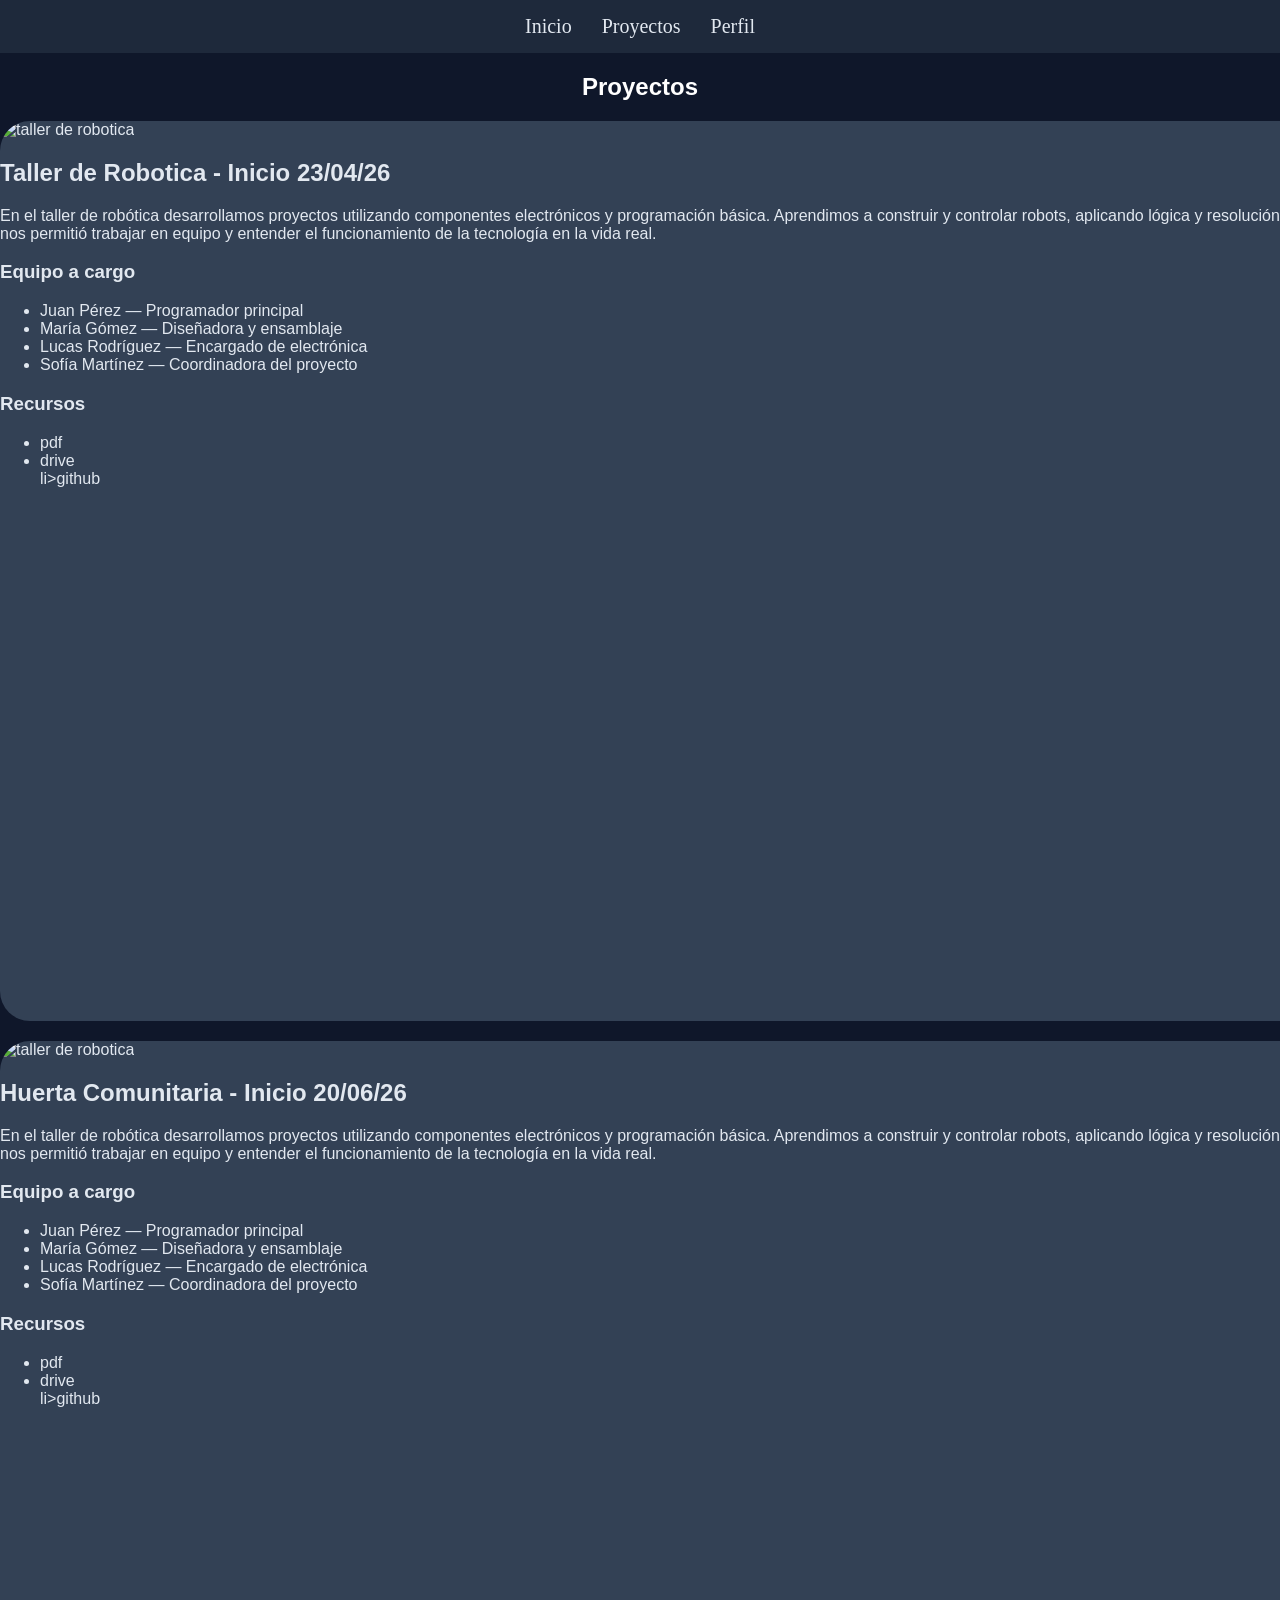
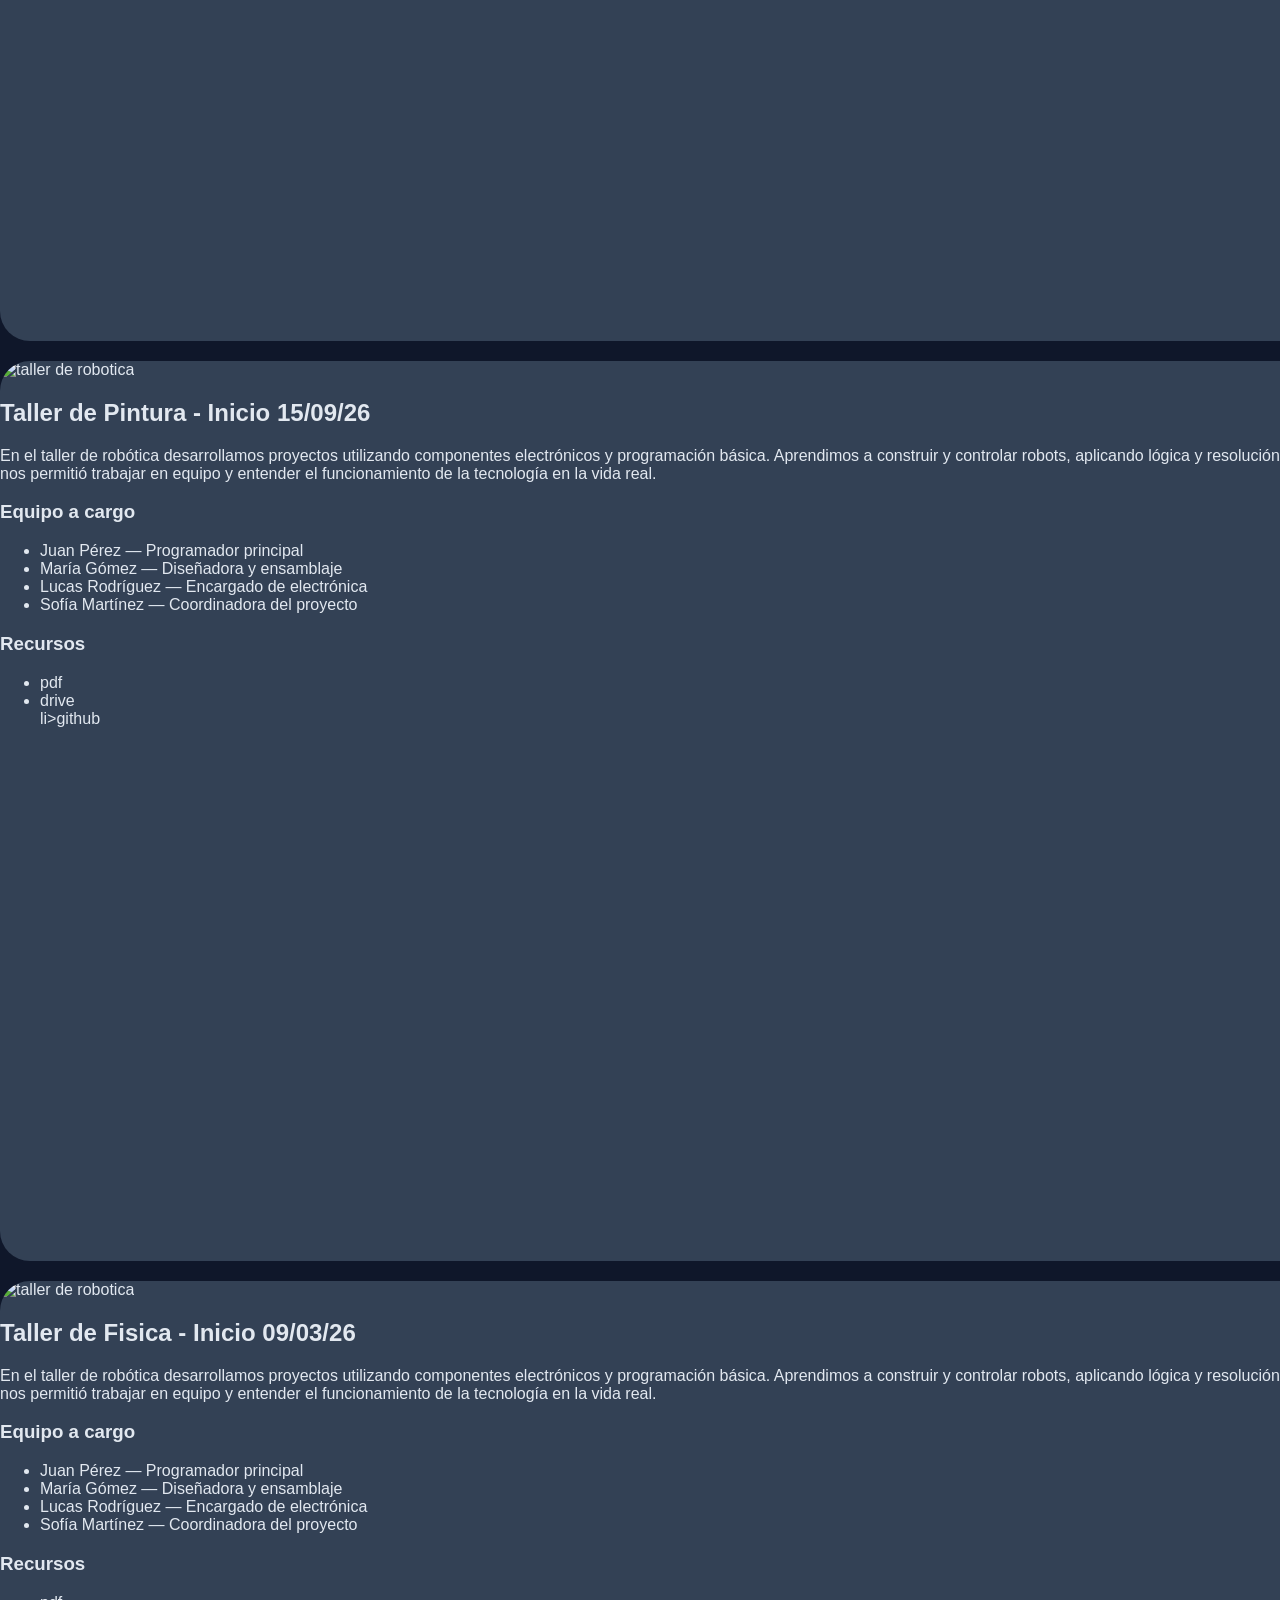
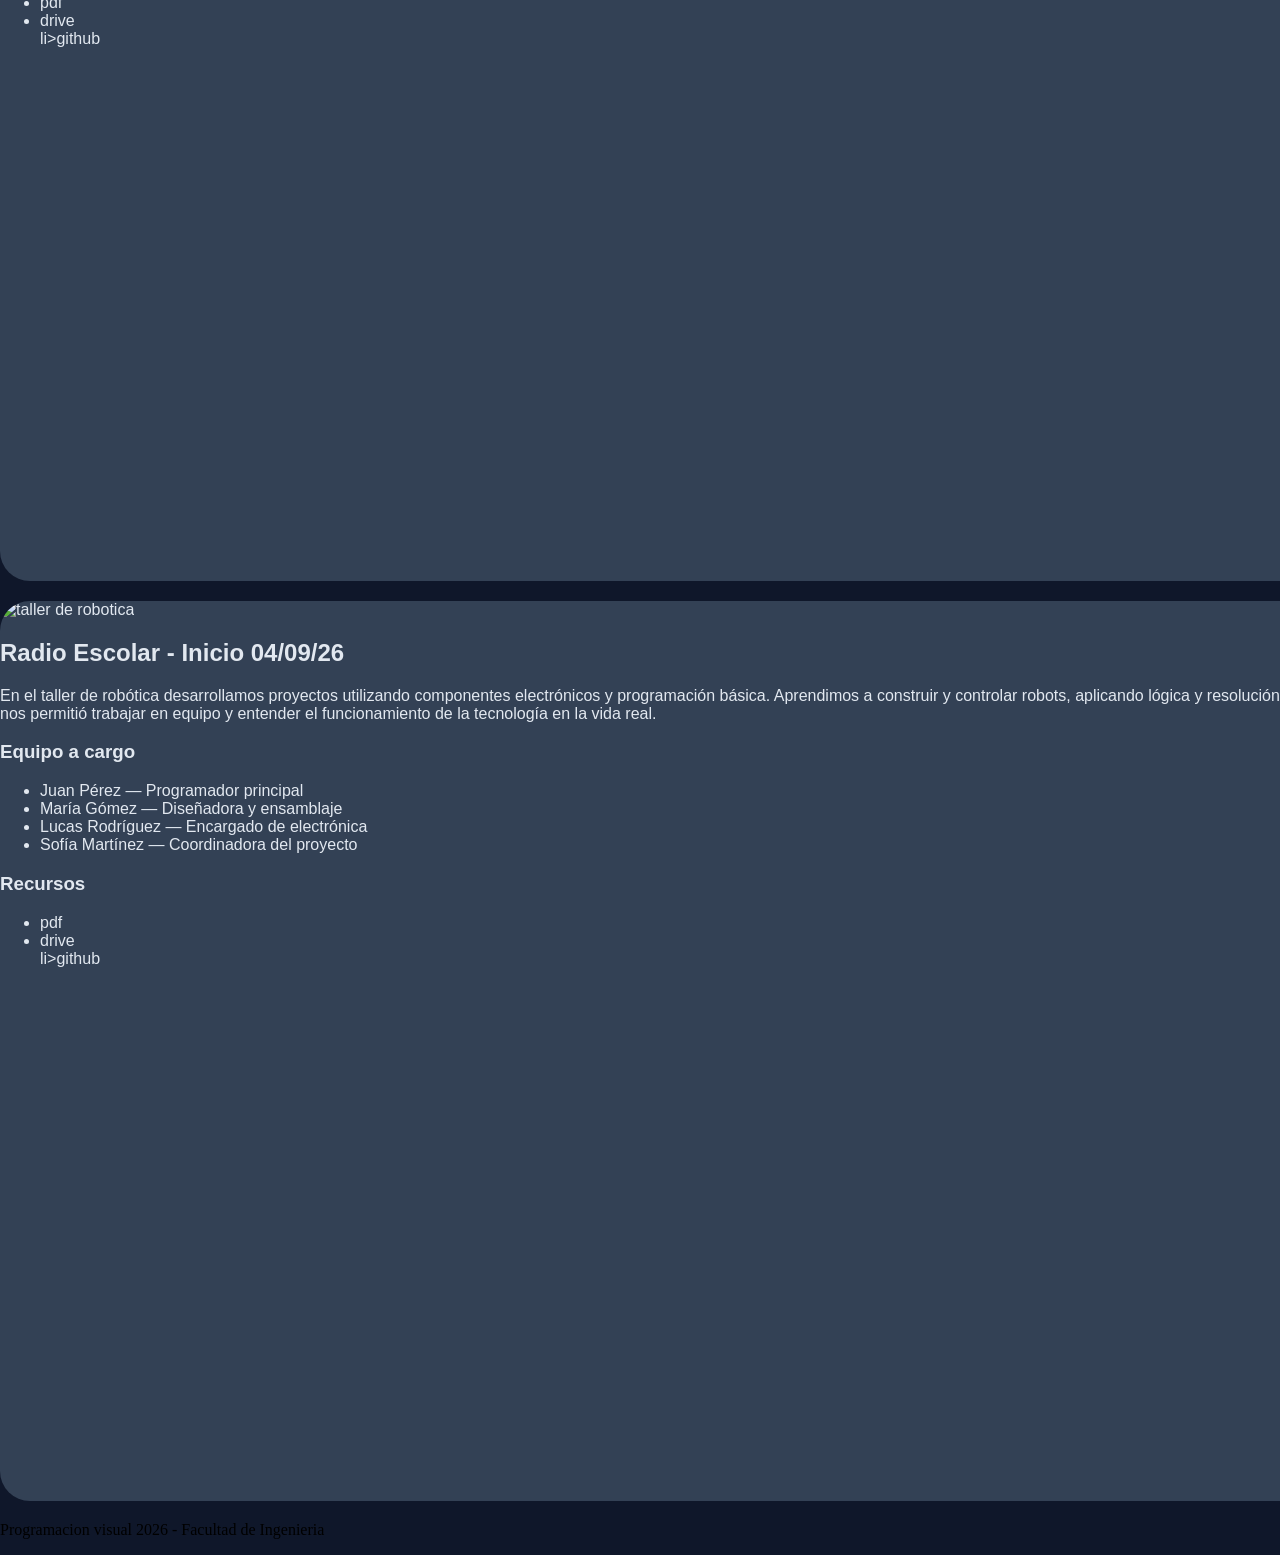
==== detalle.html @ f20a5916 "agrego carpeta de imagenes y realizo cambios en detalle" ====
<!DOCTYPE html>
<html lang="en">
<head>
    <meta charset="UTF-8">
    <meta name="viewport" content="width=device-width, initial-scale=1.0">
    <title>Detalles</title>
    <link rel="stylesheet" href="css/styledetalle.css">

</head>
<body>

   
     <nav>
        <ul class="menu">
            <li><a href="index.html">Inicio</a></li>
            <li><a href="proyecto.html">Proyectos</a></li>
            <li><a href="perfil.html">Perfil</a></li>
        </ul>
    </nav>

    <section class="sec-proyectos" >
           <h1 class="titulo-proyecto">
            Proyectos
           </h1>
           
          <article class="proyecto">
                <img class="imgtaller" src="imagenes/robotica.png" alt="taller de robotica">
              <h2>Taller de Robotica - Inicio 23/04/26</h2>
                   <p class="textoproyecto">En el taller de robótica desarrollamos proyectos utilizando componentes electrónicos y programación básica. Aprendimos a construir y controlar robots, aplicando lógica y resolución de problemas. Este proyecto nos permitió trabajar en equipo y entender el funcionamiento de la tecnología en la vida real. </p> 
                <h3 class="equipoacargo">Equipo a cargo</h3>
                    <ul>
                      <li>Juan Pérez — Programador principal</li>
                      <li>María Gómez — Diseñadora y ensamblaje</li>
                      <li>Lucas Rodríguez — Encargado de electrónica</li>
                      <li>Sofía Martínez — Coordinadora del proyecto</li>
                    </ul> 
                   <h3>Recursos</h3>
                       <ul>
                         <li>pdf</li>
                         <li>drive</li>
                        li>github</li>
                  </ul>
            </article>

              <article class="proyecto">
                <img class="imgtaller" src="imagenes/huerta.png" alt="taller de robotica">
              <h2>Huerta Comunitaria - Inicio 20/06/26</h2>
                   <p class="textoproyecto">En el taller de robótica desarrollamos proyectos utilizando componentes electrónicos y programación básica. Aprendimos a construir y controlar robots, aplicando lógica y resolución de problemas. Este proyecto nos permitió trabajar en equipo y entender el funcionamiento de la tecnología en la vida real. </p> 
                <h3 class="equipoacargo">Equipo a cargo</h3>
                    <ul>
                      <li>Juan Pérez — Programador principal</li>
                      <li>María Gómez — Diseñadora y ensamblaje</li>
                      <li>Lucas Rodríguez — Encargado de electrónica</li>
                      <li>Sofía Martínez — Coordinadora del proyecto</li>
                    </ul> 
                   <h3>Recursos</h3>
                       <ul>
                         <li>pdf</li>
                         <li>drive</li>
                        li>github</li>
                  </ul>
             </article>

               <article class="proyecto">
                <img class="imgtaller" src="imagenes/pintura.png" alt="taller de robotica">
              <h2>Taller de Pintura - Inicio 15/09/26</h2>
                   <p class="textoproyecto">En el taller de robótica desarrollamos proyectos utilizando componentes electrónicos y programación básica. Aprendimos a construir y controlar robots, aplicando lógica y resolución de problemas. Este proyecto nos permitió trabajar en equipo y entender el funcionamiento de la tecnología en la vida real. </p> 
                <h3 class="equipoacargo">Equipo a cargo</h3>
                    <ul>
                      <li>Juan Pérez — Programador principal</li>
                      <li>María Gómez — Diseñadora y ensamblaje</li>
                      <li>Lucas Rodríguez — Encargado de electrónica</li>
                      <li>Sofía Martínez — Coordinadora del proyecto</li>
                    </ul> 
                   <h3>Recursos</h3>
                       <ul>
                         <li>pdf</li>
                         <li>drive</li>
                        li>github</li>
                  </ul>
             </article>

               <article class="proyecto">
                <img class="imgtaller" src="imagenes/tallerfisica.png" alt="taller de robotica">
              <h2>Taller de Fisica -  Inicio 09/03/26</h2>
                   <p class="textoproyecto">En el taller de robótica desarrollamos proyectos utilizando componentes electrónicos y programación básica. Aprendimos a construir y controlar robots, aplicando lógica y resolución de problemas. Este proyecto nos permitió trabajar en equipo y entender el funcionamiento de la tecnología en la vida real. </p> 
                <h3 class="equipoacargo">Equipo a cargo</h3>
                    <ul>
                      <li>Juan Pérez — Programador principal</li>
                      <li>María Gómez — Diseñadora y ensamblaje</li>
                      <li>Lucas Rodríguez — Encargado de electrónica</li>
                      <li>Sofía Martínez — Coordinadora del proyecto</li>
                    </ul> 
                   <h3>Recursos</h3>
                       <ul>
                         <li>pdf</li>
                         <li>drive</li>
                        li>github</li>
                  </ul>
             </article>
                <article class="proyecto">
                <img class="imgtaller" src="imagenes/radio.png" alt="taller de robotica">
              <h2>Radio Escolar - Inicio 04/09/26</h2>
                   <p class="textoproyecto">En el taller de robótica desarrollamos proyectos utilizando componentes electrónicos y programación básica. Aprendimos a construir y controlar robots, aplicando lógica y resolución de problemas. Este proyecto nos permitió trabajar en equipo y entender el funcionamiento de la tecnología en la vida real. </p> 
                <h3 class="equipoacargo">Equipo a cargo</h3>
                    <ul>
                      <li>Juan Pérez — Programador principal</li>
                      <li>María Gómez — Diseñadora y ensamblaje</li>
                      <li>Lucas Rodríguez — Encargado de electrónica</li>
                      <li>Sofía Martínez — Coordinadora del proyecto</li>
                    </ul> 
                   <h3>Recursos</h3>
                       <ul>
                         <li>pdf</li>
                         <li>drive</li>
                        li>github</li>
                  </ul>
             </article>

    </section>
      <footer>
       <p>Programacion visual 2026  -   Facultad de Ingenieria</p>  
      </footer>
</body>
</html>
---- css/styledetalle.css ----
:root {
  /* Colores Principales */
  --color-primary:  #334155;    /* Botones | Cajas*/
  --color-tex-primary: white;
  --color-secondary: #64748b;  /* Texto secundario */
  --fondo-general: #0f172a;           /* Fondo general */ 
  /* Tipografía */
  --font-main: 'Inter', sans-serif;
  
}
body{
   background-color: var(--fondo-general);
   margin: 0;
}
.menu{
    display: flex;
  justify-content: center; 
  gap: 30px;
  list-style: none;
  padding: 15px;
  margin: 0;
  background-color: #1e293b;
}
.menu li a{
      text-decoration: none;
  color: #e2e8f0;
  font-size: 20px;
  transition: 0.3s;
}
.menu li a:hover{
    color: #3b82f6;
}
.sec-proyecto{
    width: 100%;
    height: 100px;
   background-color: #1e293b;
}
.titulo-proyecto{
    color: var(--color-tex-primary);
    font-family: var(--font-main);
    text-align: center;

}
.imgtaller{
 width: 1500px;
  height: 500px;
  
  
}
.proyecto{
    background-color: var(--color-primary);
    color: #e2e8f0;
    width: 1500px;
    height: 900px;
    margin: auto;
    overflow: hidden;
    border-radius: 30px;
    font-family: var(--font-main);
    margin-bottom: 20px;
}
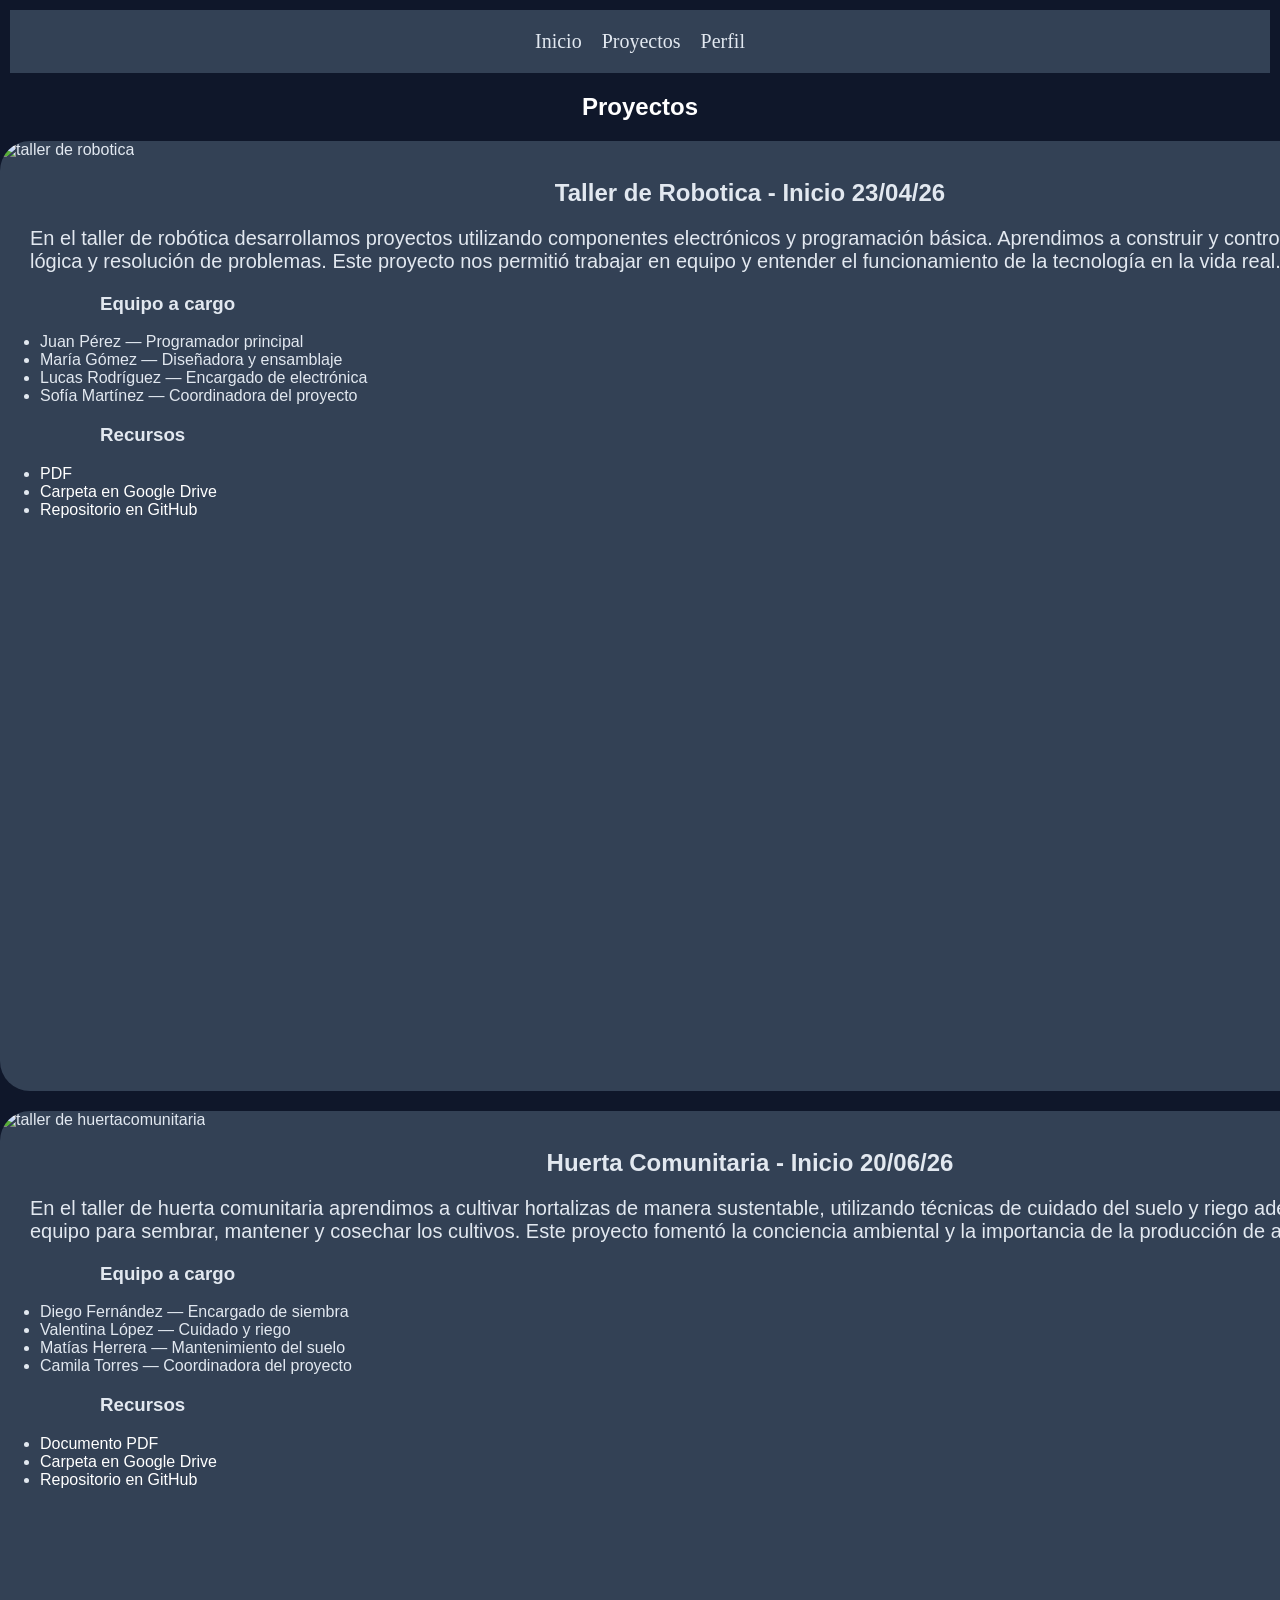
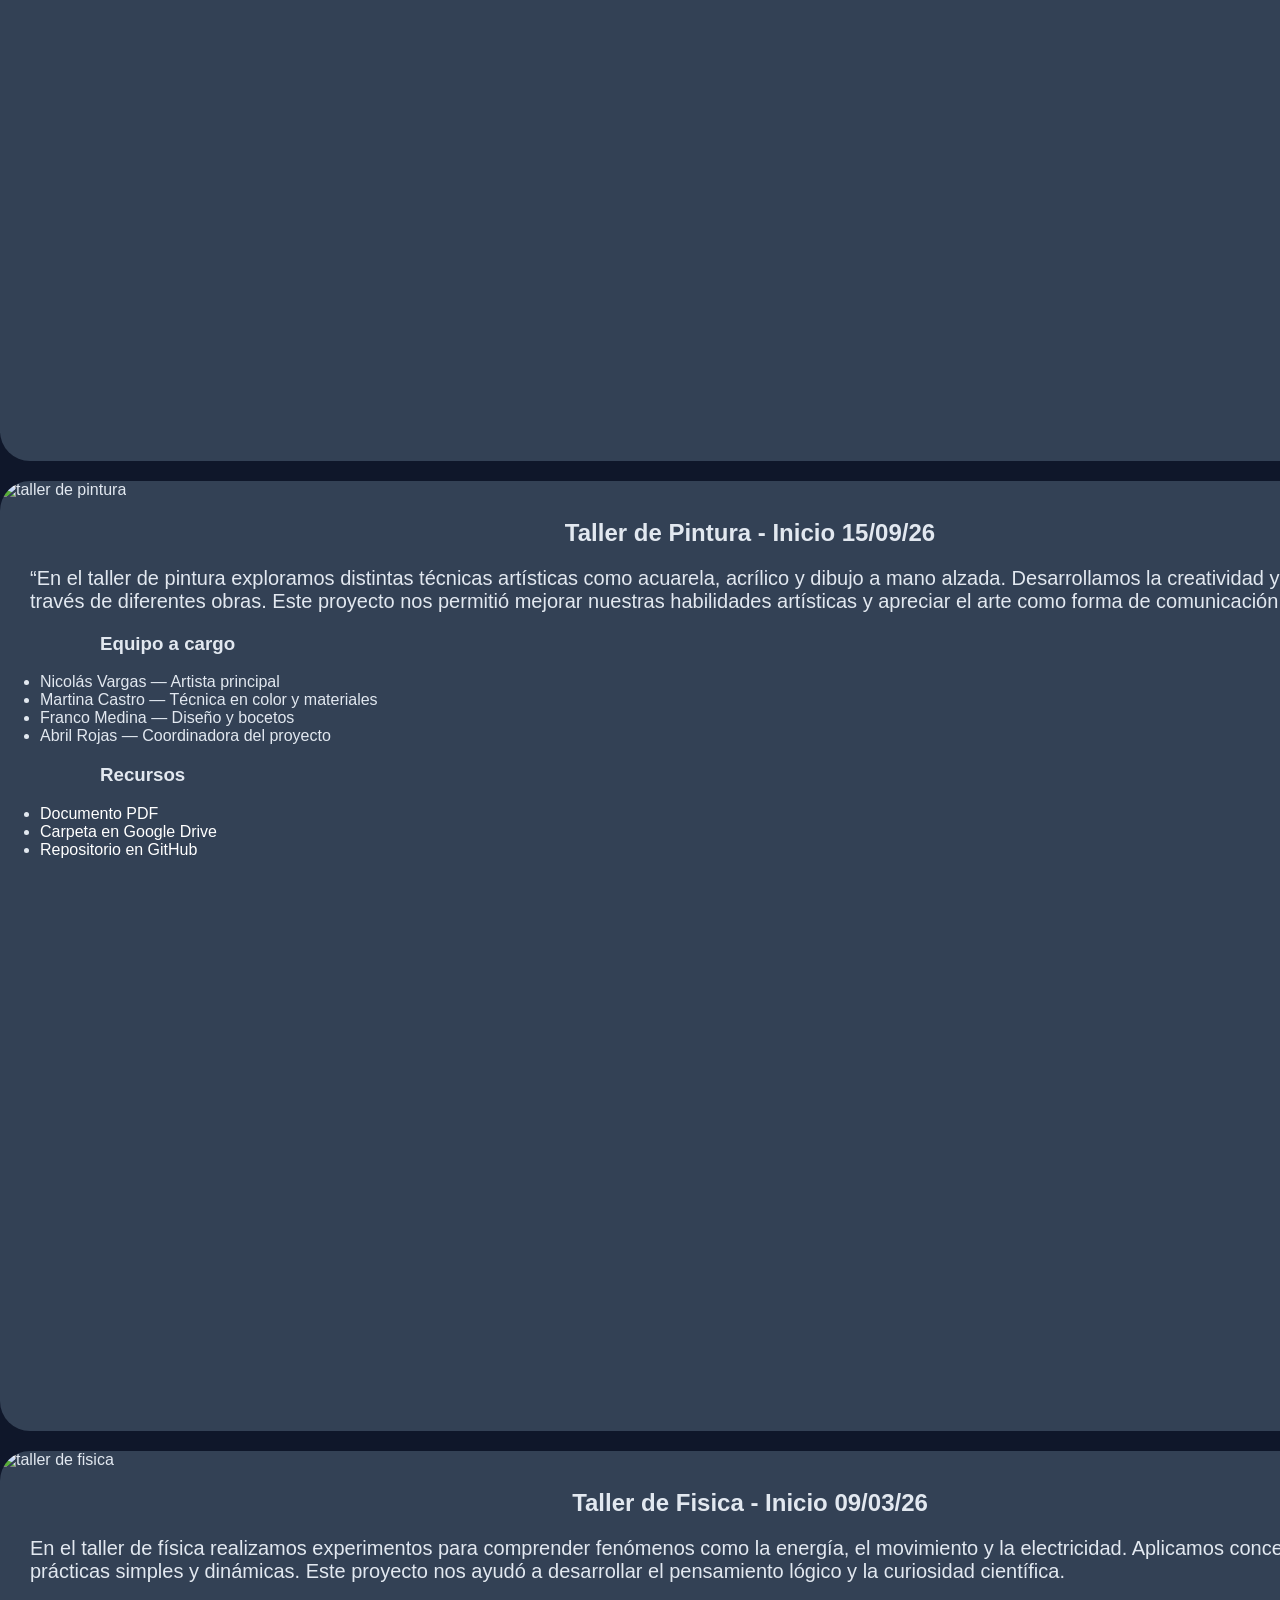
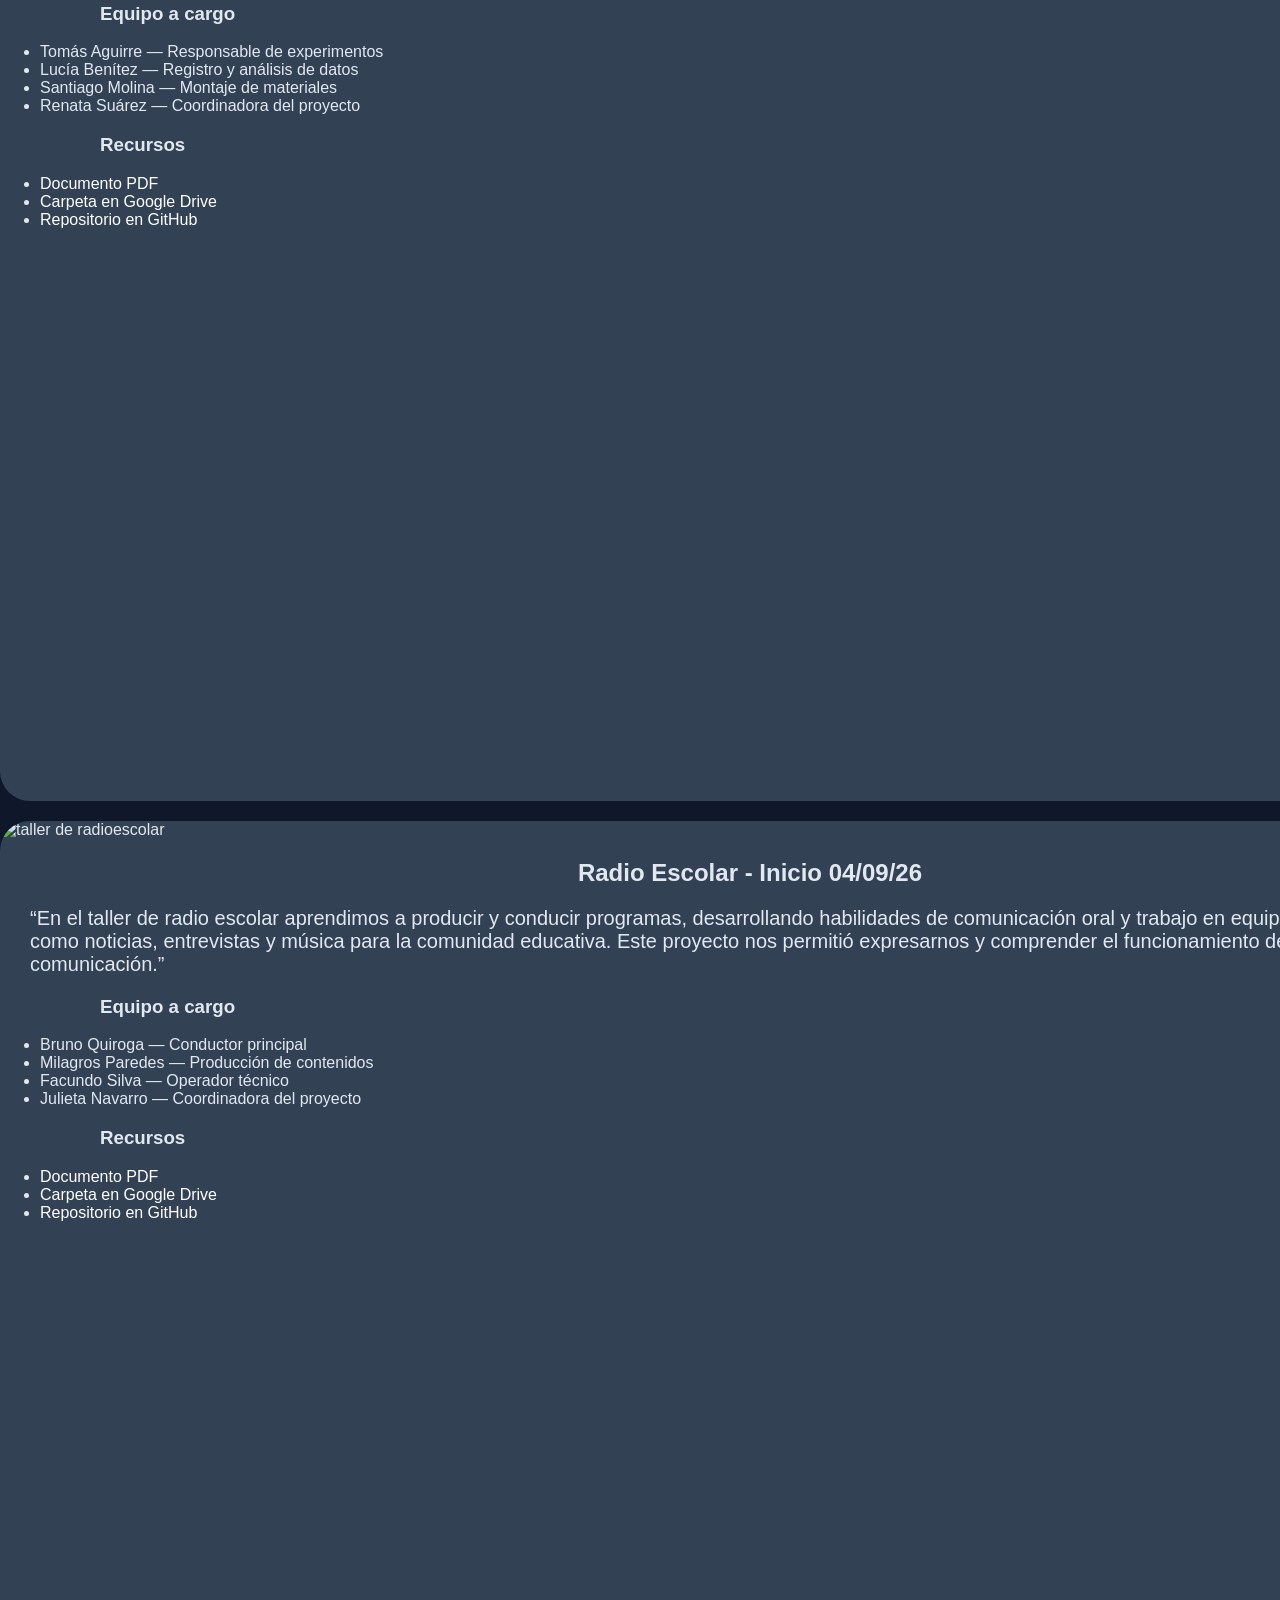
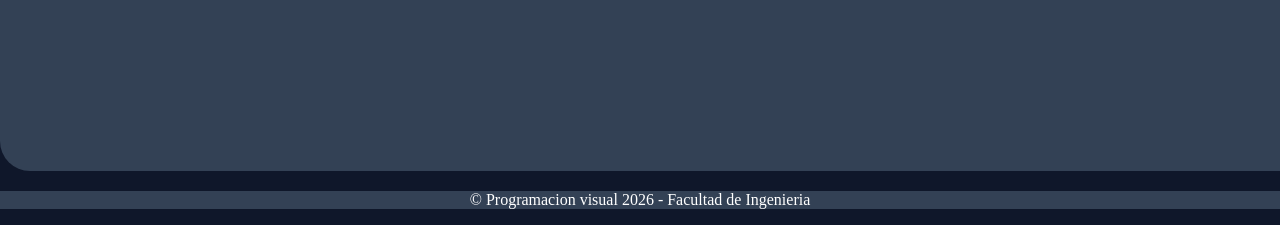
==== commit 5cd95b3c: "terminado detalle e index" ====
--- a/detalle.html
+++ b/detalle.html
@@ -1,125 +1,141 @@
 <!DOCTYPE html>
 <html lang="en">
+
 <head>
-    <meta charset="UTF-8">
-    <meta name="viewport" content="width=device-width, initial-scale=1.0">
-    <title>Detalles</title>
-    <link rel="stylesheet" href="css/styledetalle.css">
+  <meta charset="UTF-8">
+  <meta name="viewport" content="width=device-width, initial-scale=1.0">
+  <title>Detalles</title>
+  <link rel="stylesheet" href="css/styledetalle.css">
 
 </head>
+
 <body>
 
-   
-     <nav>
-        <ul class="menu">
-            <li><a href="index.html">Inicio</a></li>
-            <li><a href="proyecto.html">Proyectos</a></li>
-            <li><a href="perfil.html">Perfil</a></li>
-        </ul>
-    </nav>
 
-    <section class="sec-proyectos" >
-           <h1 class="titulo-proyecto">
-            Proyectos
-           </h1>
-           
-          <article class="proyecto">
-                <img class="imgtaller" src="imagenes/robotica.png" alt="taller de robotica">
-              <h2>Taller de Robotica - Inicio 23/04/26</h2>
-                   <p class="textoproyecto">En el taller de robótica desarrollamos proyectos utilizando componentes electrónicos y programación básica. Aprendimos a construir y controlar robots, aplicando lógica y resolución de problemas. Este proyecto nos permitió trabajar en equipo y entender el funcionamiento de la tecnología en la vida real. </p> 
-                <h3 class="equipoacargo">Equipo a cargo</h3>
-                    <ul>
-                      <li>Juan Pérez — Programador principal</li>
-                      <li>María Gómez — Diseñadora y ensamblaje</li>
-                      <li>Lucas Rodríguez — Encargado de electrónica</li>
-                      <li>Sofía Martínez — Coordinadora del proyecto</li>
-                    </ul> 
-                   <h3>Recursos</h3>
-                       <ul>
-                         <li>pdf</li>
-                         <li>drive</li>
-                        li>github</li>
-                  </ul>
-            </article>
+  <nav>
+    <ul class="menu">
+      <li><a href="index.html">Inicio</a></li>
+      <li><a href="proyectos.html">Proyectos</a></li>
+      <li><a href="perfil.html">Perfil</a></li>
+    </ul>
+  </nav>
 
-              <article class="proyecto">
-                <img class="imgtaller" src="imagenes/huerta.png" alt="taller de robotica">
-              <h2>Huerta Comunitaria - Inicio 20/06/26</h2>
-                   <p class="textoproyecto">En el taller de robótica desarrollamos proyectos utilizando componentes electrónicos y programación básica. Aprendimos a construir y controlar robots, aplicando lógica y resolución de problemas. Este proyecto nos permitió trabajar en equipo y entender el funcionamiento de la tecnología en la vida real. </p> 
-                <h3 class="equipoacargo">Equipo a cargo</h3>
-                    <ul>
-                      <li>Juan Pérez — Programador principal</li>
-                      <li>María Gómez — Diseñadora y ensamblaje</li>
-                      <li>Lucas Rodríguez — Encargado de electrónica</li>
-                      <li>Sofía Martínez — Coordinadora del proyecto</li>
-                    </ul> 
-                   <h3>Recursos</h3>
-                       <ul>
-                         <li>pdf</li>
-                         <li>drive</li>
-                        li>github</li>
-                  </ul>
-             </article>
+  <section class="sec-proyectos">
+    <h1 class="titulo-proyecto">
+      Proyectos
+    </h1>
 
-               <article class="proyecto">
-                <img class="imgtaller" src="imagenes/pintura.png" alt="taller de robotica">
-              <h2>Taller de Pintura - Inicio 15/09/26</h2>
-                   <p class="textoproyecto">En el taller de robótica desarrollamos proyectos utilizando componentes electrónicos y programación básica. Aprendimos a construir y controlar robots, aplicando lógica y resolución de problemas. Este proyecto nos permitió trabajar en equipo y entender el funcionamiento de la tecnología en la vida real. </p> 
-                <h3 class="equipoacargo">Equipo a cargo</h3>
-                    <ul>
-                      <li>Juan Pérez — Programador principal</li>
-                      <li>María Gómez — Diseñadora y ensamblaje</li>
-                      <li>Lucas Rodríguez — Encargado de electrónica</li>
-                      <li>Sofía Martínez — Coordinadora del proyecto</li>
-                    </ul> 
-                   <h3>Recursos</h3>
-                       <ul>
-                         <li>pdf</li>
-                         <li>drive</li>
-                        li>github</li>
-                  </ul>
-             </article>
+    <article class="proyecto">
+      <img class="imgtaller" src="imagenes/robotica.png" alt="taller de robotica">
+      <h2 class="tit-taller">Taller de Robotica - Inicio 23/04/26</h2>
+      <p class="textoproyecto">En el taller de robótica desarrollamos proyectos utilizando componentes electrónicos y
+        programación básica. Aprendimos a construir y controlar robots, aplicando lógica y resolución de problemas. Este
+        proyecto nos permitió trabajar en equipo y entender el funcionamiento de la tecnología en la vida real. </p>
+      <h3 class="equipoacargo">Equipo a cargo</h3>
+      <ul>
+        <li>Juan Pérez — Programador principal</li>
+        <li>María Gómez — Diseñadora y ensamblaje</li>
+        <li>Lucas Rodríguez — Encargado de electrónica</li>
+        <li>Sofía Martínez — Coordinadora del proyecto</li>
+      </ul>
+      <h3 class="recursos">Recursos</h3>
+      <ul>
+        <li><a href="recursos/Taller de Robótica.pdf" download="Taller de Robótica.pdf">PDF</a></li>
+        <li><a href="#">Carpeta en Google Drive</a></li>
+        <li><a href="#">Repositorio en GitHub</a></li>
+      </ul>
+    </article>
 
-               <article class="proyecto">
-                <img class="imgtaller" src="imagenes/tallerfisica.png" alt="taller de robotica">
-              <h2>Taller de Fisica -  Inicio 09/03/26</h2>
-                   <p class="textoproyecto">En el taller de robótica desarrollamos proyectos utilizando componentes electrónicos y programación básica. Aprendimos a construir y controlar robots, aplicando lógica y resolución de problemas. Este proyecto nos permitió trabajar en equipo y entender el funcionamiento de la tecnología en la vida real. </p> 
-                <h3 class="equipoacargo">Equipo a cargo</h3>
-                    <ul>
-                      <li>Juan Pérez — Programador principal</li>
-                      <li>María Gómez — Diseñadora y ensamblaje</li>
-                      <li>Lucas Rodríguez — Encargado de electrónica</li>
-                      <li>Sofía Martínez — Coordinadora del proyecto</li>
-                    </ul> 
-                   <h3>Recursos</h3>
-                       <ul>
-                         <li>pdf</li>
-                         <li>drive</li>
-                        li>github</li>
-                  </ul>
-             </article>
-                <article class="proyecto">
-                <img class="imgtaller" src="imagenes/radio.png" alt="taller de robotica">
-              <h2>Radio Escolar - Inicio 04/09/26</h2>
-                   <p class="textoproyecto">En el taller de robótica desarrollamos proyectos utilizando componentes electrónicos y programación básica. Aprendimos a construir y controlar robots, aplicando lógica y resolución de problemas. Este proyecto nos permitió trabajar en equipo y entender el funcionamiento de la tecnología en la vida real. </p> 
-                <h3 class="equipoacargo">Equipo a cargo</h3>
-                    <ul>
-                      <li>Juan Pérez — Programador principal</li>
-                      <li>María Gómez — Diseñadora y ensamblaje</li>
-                      <li>Lucas Rodríguez — Encargado de electrónica</li>
-                      <li>Sofía Martínez — Coordinadora del proyecto</li>
-                    </ul> 
-                   <h3>Recursos</h3>
-                       <ul>
-                         <li>pdf</li>
-                         <li>drive</li>
-                        li>github</li>
-                  </ul>
-             </article>
+    <article class="proyecto">
+      <img class="imgtaller" src="imagenes/huerta.png" alt="taller de huertacomunitaria">
+      <h2 class="tit-taller">Huerta Comunitaria - Inicio 20/06/26</h2>
+      <p class="textoproyecto">En el taller de huerta comunitaria aprendimos a cultivar hortalizas de manera
+        sustentable, utilizando técnicas de cuidado del suelo y riego adecuado. Trabajamos en equipo para sembrar,
+        mantener y cosechar los cultivos. Este proyecto fomentó la conciencia ambiental y la importancia de la
+        producción de alimentos saludables </p>
+      <h3 class="equipoacargo">Equipo a cargo</h3>
+      <ul>
+        <li>Diego Fernández — Encargado de siembra</li>
+        <li>Valentina López — Cuidado y riego</li>
+        <li>Matías Herrera — Mantenimiento del suelo</li>
+        <li>Camila Torres — Coordinadora del proyecto</li>
+      </ul>
+      <h3 class="recursos">Recursos</h3>
+      <ul>
+        <li><a href="recursos/Taller de Huerta Comunitaria.pdf">Documento PDF</a></li>
+        <li><a href="#">Carpeta en Google Drive</a></li>
+        <li><a href="#">Repositorio en GitHub</a></li>
+      </ul>
+    </article>
 
-    </section>
-      <footer>
-       <p>Programacion visual 2026  -   Facultad de Ingenieria</p>  
-      </footer>
+    <article class="proyecto">
+      <img class="imgtaller" src="imagenes/pintura.png" alt="taller de pintura">
+      <h2 class="tit-taller">Taller de Pintura - Inicio 15/09/26</h2>
+      <p class="textoproyecto">“En el taller de pintura exploramos distintas técnicas artísticas como acuarela, acrílico
+        y dibujo a mano alzada. Desarrollamos la creatividad y la expresión personal a través de diferentes obras. Este
+        proyecto nos permitió mejorar nuestras habilidades artísticas y apreciar el arte como forma de comunicación</p>
+      <h3 class="equipoacargo">Equipo a cargo</h3>
+      <ul>
+        <li>Nicolás Vargas — Artista principal</li>
+        <li>Martina Castro — Técnica en color y materiales</li>
+        <li>Franco Medina — Diseño y bocetos</li>
+        <li>Abril Rojas — Coordinadora del proyecto</li>
+      </ul>
+      <h3 class="recursos">Recursos</h3>
+      <ul>
+        <li><a href="recursos/Taller de Pintura.pdf">Documento PDF</a></li>
+        <li><a href="#">Carpeta en Google Drive</a></li>
+        <li><a href="#">Repositorio en GitHub</a></li>
+
+      </ul>
+    </article>
+
+    <article class="proyecto">
+      <img class="imgtaller" src="imagenes/tallerfisica.png" alt="taller de fisica">
+      <h2 class="tit-taller">Taller de Fisica - Inicio 09/03/26</h2>
+      <p class="textoproyecto"> En el taller de física realizamos experimentos para comprender fenómenos como la
+        energía, el movimiento y la electricidad. Aplicamos conceptos teóricos en prácticas simples y dinámicas. Este
+        proyecto nos ayudó a desarrollar el pensamiento lógico y la curiosidad científica.</p>
+      <h3 class="equipoacargo">Equipo a cargo</h3>
+      <ul>
+        <li>Tomás Aguirre — Responsable de experimentos</li>
+        <li>Lucía Benítez — Registro y análisis de datos</li>
+        <li>Santiago Molina — Montaje de materiales</li>
+        <li>Renata Suárez — Coordinadora del proyecto</li>
+      </ul>
+      <h3 class="recursos">Recursos</h3>
+      <ul>
+        <li><a href="recursos/Taller de Física.pdf">Documento PDF</a></li>
+        <li><a href="#">Carpeta en Google Drive</a></li>
+        <li><a href="#">Repositorio en GitHub</a></li>
+      </ul>
+    </article>
+    <article class="proyecto">
+      <img class="imgtaller" src="imagenes/radio.png" alt="taller de radioescolar">
+      <h2 class="tit-taller">Radio Escolar - Inicio 04/09/26</h2>
+      <p class="textoproyecto">“En el taller de radio escolar aprendimos a producir y conducir programas, desarrollando
+        habilidades de comunicación oral y trabajo en equipo. Creamos contenidos como noticias, entrevistas y música
+        para la comunidad educativa. Este proyecto nos permitió expresarnos y comprender el funcionamiento de los medios
+        de comunicación.”</p>
+      <h3 class="equipoacargo">Equipo a cargo</h3>
+      <ul>
+        <li>Bruno Quiroga — Conductor principal</li>
+        <li>Milagros Paredes — Producción de contenidos</li>
+        <li>Facundo Silva — Operador técnico</li>
+        <li>Julieta Navarro — Coordinadora del proyecto</li>
+      </ul>
+      <h3 class="recursos">Recursos</h3>
+      <ul>
+        <li><a href="recursos/Taller de Radio Escolar.pdf">Documento PDF</a></li>
+        <li><a href="#">Carpeta en Google Drive</a></li>
+        <li><a href="#">Repositorio en GitHub</a></li>
+      </ul>
+    </article>
+
+  </section>
+    <footer>
+        <p> © Programacion visual 2026  -   Facultad de Ingenieria </p>
+    </footer>
 </body>
+
 </html>
--- a/css/styledetalle.css
+++ b/css/styledetalle.css
@@ -1,60 +1,109 @@
 :root {
   /* Colores Principales */
-  --color-primary:  #334155;    /* Botones | Cajas*/
+  --color-primary: #334155;
+  /* Botones | Cajas*/
   --color-tex-primary: white;
-  --color-secondary: #64748b;  /* Texto secundario */
-  --fondo-general: #0f172a;           /* Fondo general */ 
+  --color-secondary: #64748b;
+  /* Texto secundario */
+  --fondo-general: #0f172a;
+  /* Fondo general */
   /* Tipografía */
   --font-main: 'Inter', sans-serif;
-  
+
 }
-body{
-   background-color: var(--fondo-general);
-   margin: 0;
+
+body {
+  background-color: var(--fondo-general);
+  margin: 0;
+  font-size: 16px;
 }
-.menu{
-    display: flex;
-  justify-content: center; 
-  gap: 30px;
+
+.menu {
+  display: flex;
+  justify-content: center;
   list-style: none;
-  padding: 15px;
-  margin: 0;
-  background-color: #1e293b;
+  padding: 20px;
+  margin: 10px;
+  gap: 20px;
+  background-color: var(--color-primary);
 }
-.menu li a{
-      text-decoration: none;
+
+.menu li a {
+  text-decoration: none;
   color: #e2e8f0;
   font-size: 20px;
   transition: 0.3s;
 }
-.menu li a:hover{
-    color: #3b82f6;
+
+.menu li a:hover {
+  color: #3b82f6;
 }
-.sec-proyecto{
-    width: 100%;
-    height: 100px;
-   background-color: #1e293b;
+
+.sec-proyecto {
+  width: 100%;
+  height: 100px;
+  background-color: #1e293b;
 }
-.titulo-proyecto{
-    color: var(--color-tex-primary);
-    font-family: var(--font-main);
-    text-align: center;
+
+.titulo-proyecto {
+  color: var(--color-tex-primary);
+  font-family: var(--font-main);
+  text-align: center;
 
 }
-.imgtaller{
- width: 1500px;
-  height: 500px;
-  
-  
+
+.imgtaller {
+  width: 1500px;
+  height: 520px;
+
+
 }
-.proyecto{
-    background-color: var(--color-primary);
-    color: #e2e8f0;
-    width: 1500px;
-    height: 900px;
-    margin: auto;
-    overflow: hidden;
-    border-radius: 30px;
-    font-family: var(--font-main);
-    margin-bottom: 20px;
+
+.proyecto {
+  background-color: var(--color-primary);
+  color: #e2e8f0;
+  width: 1500px;
+  height: 950px;
+  margin: auto;
+  overflow: hidden;
+  border-radius: 30px;
+  font-family: var(--font-main);
+  margin-bottom: 20px;
+}
+
+.tit-taller {
+  text-align: center;
+}
+
+.textoproyecto {
+  padding-left: 30px;
+  font-size: 20px;
+}
+
+.equipoacargo {
+  padding-left: 100px;
+}
+
+.recursos {
+  padding-left: 100px;
+}
+
+.recursos+ul li a {
+  color: #ffffff;
+  text-decoration: none;
+  font-weight: 500;
+  transition: 0.3s;
+}
+
+
+.recursos+ul li a:hover {
+  color: #4db8ff;
+  text-decoration: underline;
+}
+
+footer{
+  background-color: var(--color-primary);
+  color: var(--color-tex-primary); 
+  text-align: center;
+  padding: 0px;
 }
